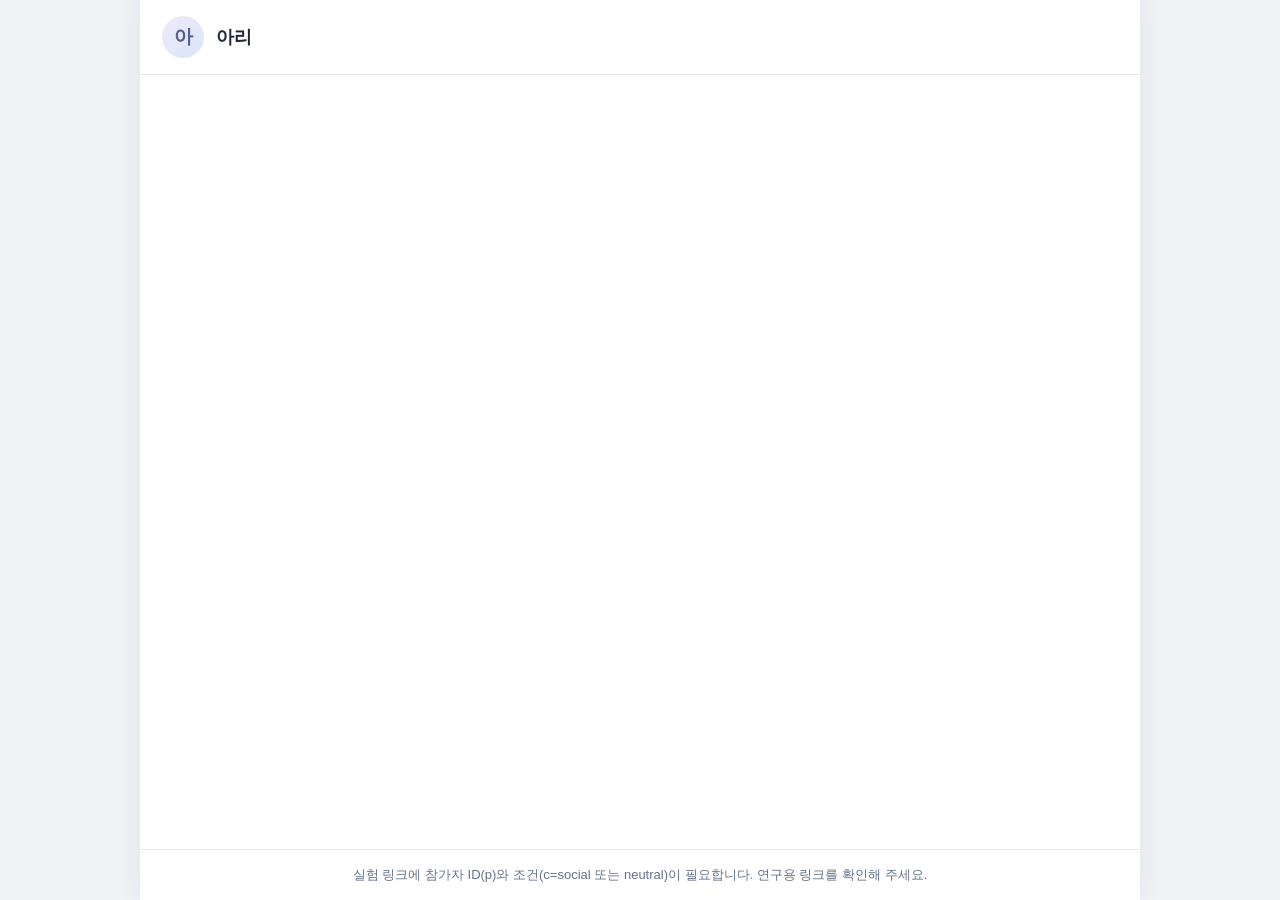
==== ari_chat_final_v3.html @ 9dbaed21 "Add files via upload" ====
<!doctype html><html lang="ko"><head><meta charset="utf-8"><meta name="viewport" content="width=device-width,initial-scale=1"><title>아리 · AI 에이전트</title><style>
*{box-sizing:border-box}body{margin:0;background:#f0f2f6;font-family:'Malgun Gothic',Arial,sans-serif;color:#202735}.chat{height:100dvh;max-width:1000px;margin:auto;background:white;display:flex;flex-direction:column;box-shadow:0 0 25px #24314a12}.header{display:flex;align-items:center;gap:12px;padding:16px 22px;border-bottom:1px solid #e8ebf0;background:#fff}.avatar{height:42px;width:42px;display:grid;place-items:center;background:linear-gradient(135deg,#eee9fa,#dbe6f7);border-radius:50%;font-size:19px;font-weight:700;color:#53608c}.name{font-size:18px;font-weight:700}.sub{font-size:12px;color:#64748b;margin-top:4px}.messages{flex:1;overflow:auto;padding:22px 32px 35px;scroll-behavior:auto}.bubble{padding:11px 15px;border-radius:16px;max-width:min(80%,620px);width:fit-content;line-height:1.6;margin:9px 0;font-size:15px;white-space:pre-wrap;overflow-wrap:anywhere}.bot{background:#f3f4f7;border-bottom-left-radius:4px}.user{background:#e0eafd;margin-left:auto;border-bottom-right-radius:4px}.controls{padding:16px 20px;border-top:1px solid #e8ebf0;background:white;display:grid;gap:9px;max-height:30vh;overflow:auto}.choice{background:#fff;border:1px solid #cbd5e1;border-radius:12px;padding:12px 14px;font-size:15px;text-align:left;cursor:pointer;color:#202735}.choice:hover{background:#eff6ff;border-color:#93b4e6}.choice:disabled{opacity:.5;cursor:default}.free{display:flex;gap:9px}.free textarea{flex:1;resize:vertical;min-height:58px;max-height:150px;padding:12px;font:inherit;border-radius:12px;border:1px solid #cbd5e1}.send{border:0;border-radius:12px;background:#316cce;color:#fff;padding:0 18px;cursor:pointer}.status{font-size:13px;color:#64748b;text-align:center}.hidden{display:none!important}</style></head><body><main class="chat"><header class="header"><div class="avatar" aria-hidden="true">아</div><div><div class="name">아리</div></div></header><section class="messages" id="messages" aria-live="polite"></section><section class="controls" id="controls"></section></main><script>
const params=new URLSearchParams(location.search);const participant=params.get('p');const condition=params.get('c');
// Current approved SMO task runs exclusion only (SMO condition 1).
// If T1 passes its original c as smo_condition, preserve it; otherwise use 1 for this exclusion-only design.
const smoCondition=params.get('smo_condition') || '1';
const T2_URL='https://qualtricsxmzgmxbmy37.qualtrics.com/jfe/form/SV_2u9qmh05wpw2RPE';
function t2Url(){const u=new URL(T2_URL);u.searchParams.set('p',participant);u.searchParams.set('c',smoCondition);u.searchParams.set('ai_condition',condition);u.searchParams.set('ari_completed','1');return u.toString();}
const messages=document.getElementById('messages'),controls=document.getElementById('controls');
const questions=[
  {
    "q": "조금 전 온라인 활동에 총 몇 명의 참가자가 접속해 있었나요?",
    "choices": [
      "2명",
      "3명",
      "4명",
      "5명 이상"
    ],
    "social": [
      "알려주셔서 감사합니다. 그럼 방금 활동에 대해 조금 더 이야기해볼게요."
    ],
    "neutral": "응답해주셔서 감사합니다."
  },
  {
    "q": "나와 같은 프로필 이미지를 선택한 참가자가 있었나요?",
    "choices": [
      "예",
      "아니요",
      "잘 모르겠다"
    ],
    "social": [
      "같은 프로필 이미지를 선택한 참가자가 있었군요. 활동 중에 눈에 띄었을 수도 있겠어요.",
      "같은 프로필 이미지를 선택한 참가자는 없었다고 기억하시는군요.",
      "같은 이미지를 선택한 사람이 있었는지는 확실하지 않으시군요. 여러 프로필을 보다 보면 기억하기 어려울 수도 있죠."
    ],
    "neutral": "응답을 확인했습니다."
  },
  {
    "q": "그럼 다른 참가자들의 프로필에 ‘좋아요’를 누를 수 있었나요?",
    "choices": [
      "예",
      "아니요",
      "잘 모르겠다"
    ],
    "social": [
      "다른 참가자들의 프로필에 ‘좋아요’를 누를 수 있었군요. 다른 참가자들에게 반응을 표현할 수 있는 활동이었네요.",
      "다른 참가자들의 프로필에 ‘좋아요’를 누를 수 없었다고 기억하시는군요.",
      "‘좋아요’를 누를 수 있었는지는 정확히 기억나지 않으시는군요. 활동 중에는 그런 부분을 놓칠 수도 있죠."
    ],
    "neutral": "네, 확인했습니다."
  },
  {
    "q": "다른 사람들이 내 프로필에 충분히 반응했다고 느끼셨나요?",
    "choices": [
      "전혀 그렇지 않았다",
      "그렇지 않았다",
      "보통이다",
      "그랬다",
      "매우 그랬다"
    ],
    "social": [
      "다른 사람들의 반응이 전혀 충분하지 않았다고 느끼셨군요. 기대했던 만큼의 반응을 받지 못했다고 느끼셨을 수도 있겠어요.",
      "다른 사람들의 반응이 충분하지 않았다고 느끼셨군요. 조금 더 많은 반응을 기대하셨을 수도 있겠어요.",
      "다른 사람들의 반응이 보통 정도라고 느끼셨군요. 특별히 충분하거나 부족하다고 느끼지는 않으셨던 것 같아요.",
      "다른 사람들이 내 프로필에 충분히 반응했다고 느끼셨군요. 받은 반응이 대체로 만족스러우셨을 수도 있겠어요.",
      "다른 사람들이 내 프로필에 아주 충분히 반응했다고 느끼셨군요. 다른 사람들의 반응을 긍정적으로 경험하신 것 같아요."
    ],
    "neutral": "알겠습니다."
  },
  {
    "q": "그럼 다른 사람들에게 무시되거나 소외되었다고 느끼셨나요?",
    "choices": [
      "전혀 그렇지 않았다",
      "그렇지 않았다",
      "보통이다",
      "그랬다",
      "매우 그랬다"
    ],
    "social": [
      "무시되거나 소외되었다는 느낌은 전혀 없으셨군요. 다른 사람들의 반응을 크게 부정적으로 받아들이지는 않으셨던 것 같아요.",
      "무시되거나 소외되었다는 느낌은 크지 않으셨군요. 활동을 비교적 편안하게 경험하셨을 수도 있겠어요.",
      "무시되거나 소외되었다는 느낌을 어느 정도 받으셨군요. 다른 사람들의 반응이 조금 아쉽게 느껴졌을 수도 있겠어요.",
      "다른 사람들에게 무시되거나 소외되었다고 느끼셨군요. 다른 사람들의 반응이 기대와 다르면 속상하거나 불편한 마음이 들 수도 있겠어요. ",
      "다른 사람들에게 무시되거나 소외되었다는 느낌이 상당히 강하셨군요. 그런 상황에서는 마음이 많이 불편하거나 속상할 수도 있을 것 같아요."
    ],
    "neutral": "그랬군요. 확인했습니다."
  },
  {
    "q": "온라인 활동을 하는 동안 자기 자신에 대해 전반적으로 어떻게 느끼셨나요?",
    "choices": [
      "매우 부정적으로 느꼈다",
      "부정적으로 느꼈다",
      "보통이다",
      "긍정적으로 느꼈다",
      "매우 긍정적으로 느꼈다"
    ],
    "social": [
      "활동 중 자신을 매우 부정적으로 느끼셨군요. 다른 사람들과 상호작용하는 과정에서 자신에 대해 그런 느낌이 들었다면 마음이 많이 불편했을 수도 있겠어요. 그렇게 느끼셨을 수도 있다는 점이 이해돼요.",
      "활동 중 자신을 부정적으로 느끼셨군요. 다른 사람들의 반응을 경험하면서 스스로에 대해 부정적인 느낌이 들었다면 마음이 편하지는 않았을 것 같아요. 그런 마음이 드는 것도 이해돼요.",
      "자기 자신에 대해 특별히 긍정적이거나 부정적으로 느끼지는 않으셨군요. 활동 중에도 자신에 대한 느낌은 비교적 중립적이셨던 것 같아요.",
      "활동 중 자신을 긍정적으로 느끼셨군요. 다른 사람들의 반응과는 별개로 자신에 대해 좋은 느낌을 유지하셨을 수도 있겠어요.",
      "활동 중 자신을 매우 긍정적으로 느끼셨군요. 자신에 대한 긍정적인 느낌이 뚜렷하셨던 것 같아요."
    ],
    "neutral": "응답해주셔서 감사합니다."
  },
  {
    "q": "그럼 다른 참가자들의 반응이 얼마나 신경 쓰였나요?",
    "choices": [
      "전혀 신경 쓰이지 않았다",
      "별로 신경 쓰이지 않았다",
      "보통이다",
      "신경 쓰였다",
      "매우 신경 쓰였다"
    ],
    "social": [
      "다른 참가자들의 반응이 전혀 신경 쓰이지 않으셨군요. 다른 사람들의 반응에 크게 영향을 받지 않으셨던 것 같아요.",
      "다른 참가자들의 반응이 크게 신경 쓰이지는 않으셨군요. 활동 중에도 다른 사람들의 반응을 많이 의식하지는 않으셨던 것 같아요.",
      "다른 참가자들의 반응이 어느 정도 신경 쓰이셨군요. 다른 사람들이 어떻게 반응하는지 관심이 가셨을 수도 있겠어요.",
      "다른 참가자들의 반응이 신경 쓰이셨군요. 내 프로필에 어떤 반응이 돌아올지 궁금해지는 상황이었을 수도 있겠어요. 다른 사람들의 반응을 의식하게 되는 것도 충분히 이해돼요.",
      "다른 참가자들의 반응을 많이 의식하셨군요. 다른 사람들이 나를 어떻게 보고 있을지 신경이 쓰이는 경험이었을 수도 있겠어요. 그런 상황에서 상대방의 반응에 민감해지는 것도 충분히 이해돼요."
    ],
    "neutral": "응답을 확인했습니다."
  },
  {
    "q": "온라인 활동을 하면서 느꼈던 점을 자유롭게 말씀해 주세요.",
    "free": true,
    "social": [
      "느낀 점을 직접 이야기해 주셔서 감사해요. 많은 도움이 되었어요."
    ],
    "neutral": "네, 응답을 확인했습니다."
  }
];
let turn=0,busy=false;const answers=[];const wait=ms=>new Promise(r=>setTimeout(r,ms));
function scrollEnd(){requestAnimationFrame(()=>{messages.scrollTop=messages.scrollHeight})}
function bubble(t,who){const el=document.createElement('div');el.className='bubble '+who;el.textContent=t;messages.append(el);scrollEnd();return el}
// Split scripted bot text into separate sentence bubbles, without changing the words.
function sentences(t){return (t.match(/[^.!?。！？]+[.!?。！？]+|[^.!?。！？]+$/g)||[t]).map(x=>x.trim()).filter(Boolean)}
async function bot(t){for(const sentence of sentences(t)){const typing=bubble('● ● ●','bot');await wait(850);typing.remove();bubble(sentence,'bot');await wait(520)}scrollEnd()}

async function next(){
 if(turn>=questions.length){
   // No chat answers stored; proceed after all 8 turns
   await bot('대화는 여기까지입니다. 응답해주셔서 감사합니다.');
   controls.innerHTML='<div class="status">대화가 완료되었습니다. 다음 설문으로 이동합니다.</div>';scrollEnd();
    await wait(1800);
    location.assign(t2Url());return}

 const q=questions[turn];controls.replaceChildren();await bot(q.q);await wait(1000);
 if(q.free){const wrap=document.createElement('div');wrap.className='free';const ta=document.createElement('textarea');ta.placeholder='느끼신 점을 입력해 주세요.';ta.maxLength=2000;const send=document.createElement('button');send.className='send';send.textContent='전송';send.onclick=()=>{const value=ta.value.trim();if(value)respond(value,0)};wrap.append(ta,send);controls.append(wrap)}
 else q.choices.forEach((c,i)=>{const b=document.createElement('button');b.className='choice';b.textContent=c;b.onclick=()=>respond(c,i);controls.append(b)});
 scrollEnd();
}
async function respond(value,index){if(busy)return;busy=true;controls.querySelectorAll('button,textarea').forEach(x=>x.disabled=true);answers.push({turn:turn+1,answer:value});bubble(value,'user');controls.replaceChildren();const q=questions[turn];const response=condition==='social'?(q.social[index]??q.social[0]):q.neutral;

await bot(response);turn++;await wait(650);busy=false;await next()}
async function start(){if(!/^[1-9][0-9]{0,5}$/.test(participant||'')||!['social','neutral'].includes(condition)||!['1','2','3'].includes(smoCondition)){controls.innerHTML='<div class="status">실험 링크에 참가자 ID(p)와 조건(c=social 또는 neutral)이 필요합니다. 연구용 링크를 확인해 주세요.</div>';return}await bot('안녕하세요. 저는 AI 에이전트 ‘아리’ 입니다.');await bot('지금부터 조금 전 온라인 활동에서 경험하신 내용에 대해 몇 가지 질문을 드릴게요.');await bot('각 질문을 읽고 당시의 경험과 가장 가까운 응답을 선택해 주세요.');next()}start();
</script></body></html>
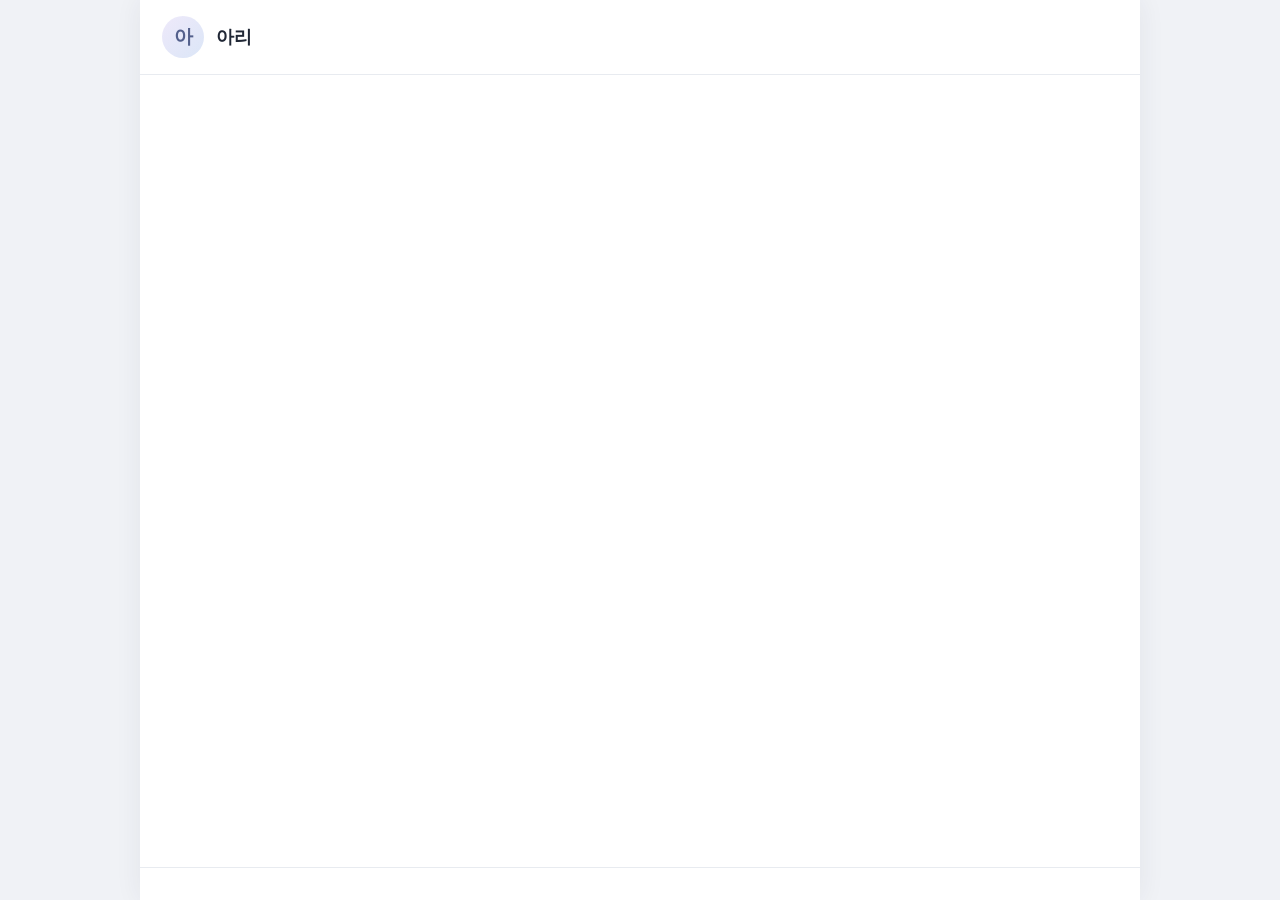
==== commit da6856e2: "Update ari_chat_final_v3.html" ====
--- a/ari_chat_final_v3.html
+++ b/ari_chat_final_v3.html
@@ -29,9 +29,9 @@
       "잘 모르겠다"
     ],
     "social": [
-      "같은 프로필 이미지를 선택한 참가자가 있었군요. 활동 중에 눈에 띄었을 수도 있겠어요.",
-      "같은 프로필 이미지를 선택한 참가자는 없었다고 기억하시는군요.",
-      "같은 이미지를 선택한 사람이 있었는지는 확실하지 않으시군요. 여러 프로필을 보다 보면 기억하기 어려울 수도 있죠."
+      "같은 이미지를 선택한 참가자가 있었군요. 활동 중에 눈에 띄었을 수도 있겠어요.",
+      "같은 이미지를 선택한 참가자는 없었다고 기억하시는군요.",
+      "여러 프로필을 보다 보면 기억하기 어려울 수도 있죠."
     ],
     "neutral": "응답을 확인했습니다."
   },
@@ -43,9 +43,9 @@
       "잘 모르겠다"
     ],
     "social": [
-      "다른 참가자들의 프로필에 ‘좋아요’를 누를 수 있었군요. 다른 참가자들에게 반응을 표현할 수 있는 활동이었네요.",
+      "프로필에 ‘좋아요’를 누를 수 있었군요. 다른 참가자들에게 반응을 표현할 수 있는 활동이었네요.",
       "다른 참가자들의 프로필에 ‘좋아요’를 누를 수 없었다고 기억하시는군요.",
-      "‘좋아요’를 누를 수 있었는지는 정확히 기억나지 않으시는군요. 활동 중에는 그런 부분을 놓칠 수도 있죠."
+      "‘좋아요’를 누를 수 있었는지는 정확히 기억나지 않으시는군요. 그런 부분을 놓칠 수도 있죠."
     ],
     "neutral": "네, 확인했습니다."
   },
@@ -59,10 +59,10 @@
       "매우 그랬다"
     ],
     "social": [
-      "다른 사람들의 반응이 전혀 충분하지 않았다고 느끼셨군요. 기대했던 만큼의 반응을 받지 못했다고 느끼셨을 수도 있겠어요.",
-      "다른 사람들의 반응이 충분하지 않았다고 느끼셨군요. 조금 더 많은 반응을 기대하셨을 수도 있겠어요.",
+      "다른 사람들의 반응이 전혀 충분하지 않았다고 느끼셨군요. 기대했던 만큼의 반응을 받지 못했다고 느끼셨을 수 있을 것 같아요.",
+      "다른 사람들의 반응이 충분하지 않았다고 느끼셨네요. 조금 더 많은 반응을 기대하셨을 수도 있겠어요.",
       "다른 사람들의 반응이 보통 정도라고 느끼셨군요. 특별히 충분하거나 부족하다고 느끼지는 않으셨던 것 같아요.",
-      "다른 사람들이 내 프로필에 충분히 반응했다고 느끼셨군요. 받은 반응이 대체로 만족스러우셨을 수도 있겠어요.",
+      "다른 사람들이 내 프로필에 충분히 반응했다고 느끼셨네요. 받은 반응이 대체로 만족스러우셨을 수도 있겠어요.",
       "다른 사람들이 내 프로필에 아주 충분히 반응했다고 느끼셨군요. 다른 사람들의 반응을 긍정적으로 경험하신 것 같아요."
     ],
     "neutral": "알겠습니다."
@@ -77,11 +77,11 @@
       "매우 그랬다"
     ],
     "social": [
-      "무시되거나 소외되었다는 느낌은 전혀 없으셨군요. 다른 사람들의 반응을 크게 부정적으로 받아들이지는 않으셨던 것 같아요.",
-      "무시되거나 소외되었다는 느낌은 크지 않으셨군요. 활동을 비교적 편안하게 경험하셨을 수도 있겠어요.",
-      "무시되거나 소외되었다는 느낌을 어느 정도 받으셨군요. 다른 사람들의 반응이 조금 아쉽게 느껴졌을 수도 있겠어요.",
-      "다른 사람들에게 무시되거나 소외되었다고 느끼셨군요. 다른 사람들의 반응이 기대와 다르면 속상하거나 불편한 마음이 들 수도 있겠어요. ",
-      "다른 사람들에게 무시되거나 소외되었다는 느낌이 상당히 강하셨군요. 그런 상황에서는 마음이 많이 불편하거나 속상할 수도 있을 것 같아요."
+      "소외되거나 무시당했다는 느낌은 전혀 없으셨군요. 다른 사람들의 반응을 크게 부정적으로 받아들이지는 않으셨던 것 같아요.",
+      "무시되거나 소외되었다는 느낌은 크지 않으셨네요. 활동을 비교적 편안하게 경험하셨을 수도 있겠어요.",
+      "다른 사람들에게 어느 정도 무시되거나 소외되었다는 느낌을 받으셨군요. 반응이 조금 아쉽게 느껴졌을 수도 있겠어요.",
+      "다른 사람들에게 무시되거나 소외되었다고 느끼셨네요. 다른 사람들의 반응이 기대와 다르면 속상하거나 불편한 마음이 들 수도 있죠.",
+      "다른 사람들에게 무시되거나 소외되었다는 느낌을 상당히 받으셨군요. 그런 상황에서는 마음이 많이 불편하거나 속상할 수도 있을 것 같아요."
     ],
     "neutral": "그랬군요. 확인했습니다."
   },
@@ -95,11 +95,11 @@
       "매우 긍정적으로 느꼈다"
     ],
     "social": [
-      "활동 중 자신을 매우 부정적으로 느끼셨군요. 다른 사람들과 상호작용하는 과정에서 자신에 대해 그런 느낌이 들었다면 마음이 많이 불편했을 수도 있겠어요. 그렇게 느끼셨을 수도 있다는 점이 이해돼요.",
-      "활동 중 자신을 부정적으로 느끼셨군요. 다른 사람들의 반응을 경험하면서 스스로에 대해 부정적인 느낌이 들었다면 마음이 편하지는 않았을 것 같아요. 그런 마음이 드는 것도 이해돼요.",
+      "자신을 매우 부정적으로 느끼셨군요. 자신에 대해 그런 느낌이 들었다면 마음이 많이 불편했을 것 같아요. 그렇게 느끼셨을 수도 있다는 점이 이해돼요.",
+      "자신을 부정적으로 느끼셨군요. 스스로에 대해 부정적인 느낌이 들었다면 마음이 편하지는 않았을 것 같아요. 그런 마음이 드는 것도 이해돼요.",
       "자기 자신에 대해 특별히 긍정적이거나 부정적으로 느끼지는 않으셨군요. 활동 중에도 자신에 대한 느낌은 비교적 중립적이셨던 것 같아요.",
-      "활동 중 자신을 긍정적으로 느끼셨군요. 다른 사람들의 반응과는 별개로 자신에 대해 좋은 느낌을 유지하셨을 수도 있겠어요.",
-      "활동 중 자신을 매우 긍정적으로 느끼셨군요. 자신에 대한 긍정적인 느낌이 뚜렷하셨던 것 같아요."
+      "활동 중 자기 자신을 긍정적으로 느끼셨네요. 다른 사람들의 반응과는 별개로 자신에 대해 좋은 느낌을 유지하셨을 수도 있겠어요.",
+      "활동 중 자기 자신을 매우 긍정적으로 느끼셨군요. 자신에 대한 긍정적인 느낌을 뚜렷하게 경험하셨다는 점이 인상적이네요."
     ],
     "neutral": "응답해주셔서 감사합니다."
   },
@@ -114,10 +114,10 @@
     ],
     "social": [
       "다른 참가자들의 반응이 전혀 신경 쓰이지 않으셨군요. 다른 사람들의 반응에 크게 영향을 받지 않으셨던 것 같아요.",
-      "다른 참가자들의 반응이 크게 신경 쓰이지는 않으셨군요. 활동 중에도 다른 사람들의 반응을 많이 의식하지는 않으셨던 것 같아요.",
+      "다른 참가자들의 반응이 크게 신경 쓰이지는 않으셨네요. 활동 중에도 다른 사람들의 반응을 많이 의식하지는 않으셨던 것 같아요.",
       "다른 참가자들의 반응이 어느 정도 신경 쓰이셨군요. 다른 사람들이 어떻게 반응하는지 관심이 가셨을 수도 있겠어요.",
-      "다른 참가자들의 반응이 신경 쓰이셨군요. 내 프로필에 어떤 반응이 돌아올지 궁금해지는 상황이었을 수도 있겠어요. 다른 사람들의 반응을 의식하게 되는 것도 충분히 이해돼요.",
-      "다른 참가자들의 반응을 많이 의식하셨군요. 다른 사람들이 나를 어떻게 보고 있을지 신경이 쓰이는 경험이었을 수도 있겠어요. 그런 상황에서 상대방의 반응에 민감해지는 것도 충분히 이해돼요."
+      "다른 참가자들의 반응이 신경 쓰이셨군요. 내 프로필에 어떤 반응이 돌아올지 궁금해지는 상황이었을 수도 있을 것 같아요. 반응을 의식하게 되는 것도 충분히 이해돼요.",
+      "다른 참가자들의 반응을 많이 의식하셨군요. 다른 사람들이 나를 어떻게 보고 있을지 신경이 쓰이는 경험이었을 것 같아요. 상대방의 반응에 민감해지는 것도 충분히 이해돼요."
     ],
     "neutral": "응답을 확인했습니다."
   },
@@ -125,7 +125,7 @@
     "q": "온라인 활동을 하면서 느꼈던 점을 자유롭게 말씀해 주세요.",
     "free": true,
     "social": [
-      "느낀 점을 직접 이야기해 주셔서 감사해요. 많은 도움이 되었어요."
+      "느낀 점을 직접 이야기해 주셨네요. 어떤 경험이었든 편하게 말씀해 주셔서 고마워요.
     ],
     "neutral": "네, 응답을 확인했습니다."
   }
@@ -154,4 +154,4 @@
 
 await bot(response);turn++;await wait(650);busy=false;await next()}
 async function start(){if(!/^[1-9][0-9]{0,5}$/.test(participant||'')||!['social','neutral'].includes(condition)||!['1','2','3'].includes(smoCondition)){controls.innerHTML='<div class="status">실험 링크에 참가자 ID(p)와 조건(c=social 또는 neutral)이 필요합니다. 연구용 링크를 확인해 주세요.</div>';return}await bot('안녕하세요. 저는 AI 에이전트 ‘아리’ 입니다.');await bot('지금부터 조금 전 온라인 활동에서 경험하신 내용에 대해 몇 가지 질문을 드릴게요.');await bot('각 질문을 읽고 당시의 경험과 가장 가까운 응답을 선택해 주세요.');next()}start();
-</script></body></html>+</script></body></html>
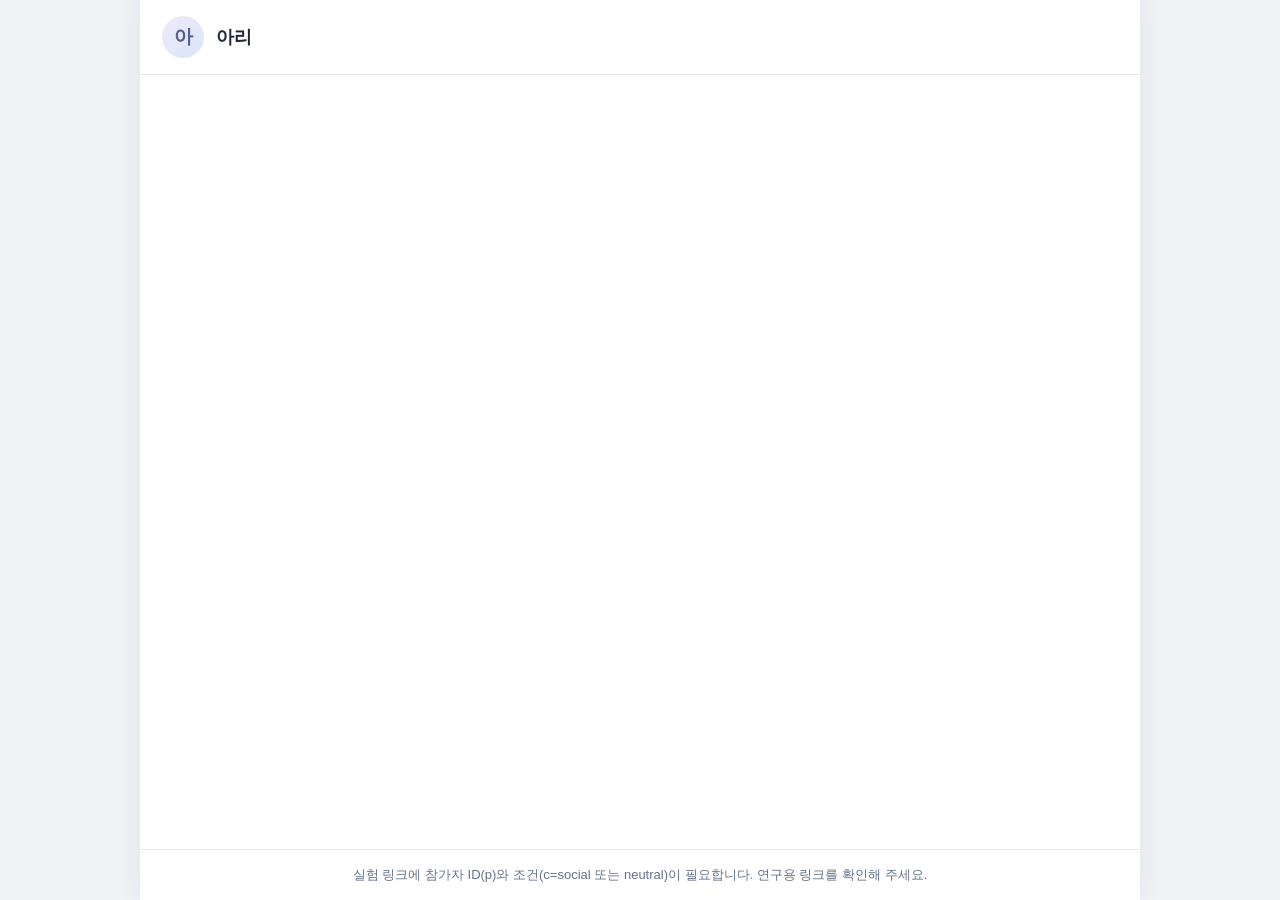
==== commit b1d5b32d: "Update ari_chat_final_v3.html" ====
--- a/ari_chat_final_v3.html
+++ b/ari_chat_final_v3.html
@@ -125,7 +125,7 @@
     "q": "온라인 활동을 하면서 느꼈던 점을 자유롭게 말씀해 주세요.",
     "free": true,
     "social": [
-      "느낀 점을 직접 이야기해 주셨네요. 어떤 경험이었든 편하게 말씀해 주셔서 고마워요.
+      "느낀 점을 직접 이야기해 주셨네요. 어떤 경험이었든 편하게 말씀해 주셔서 고마워요."
     ],
     "neutral": "네, 응답을 확인했습니다."
   }
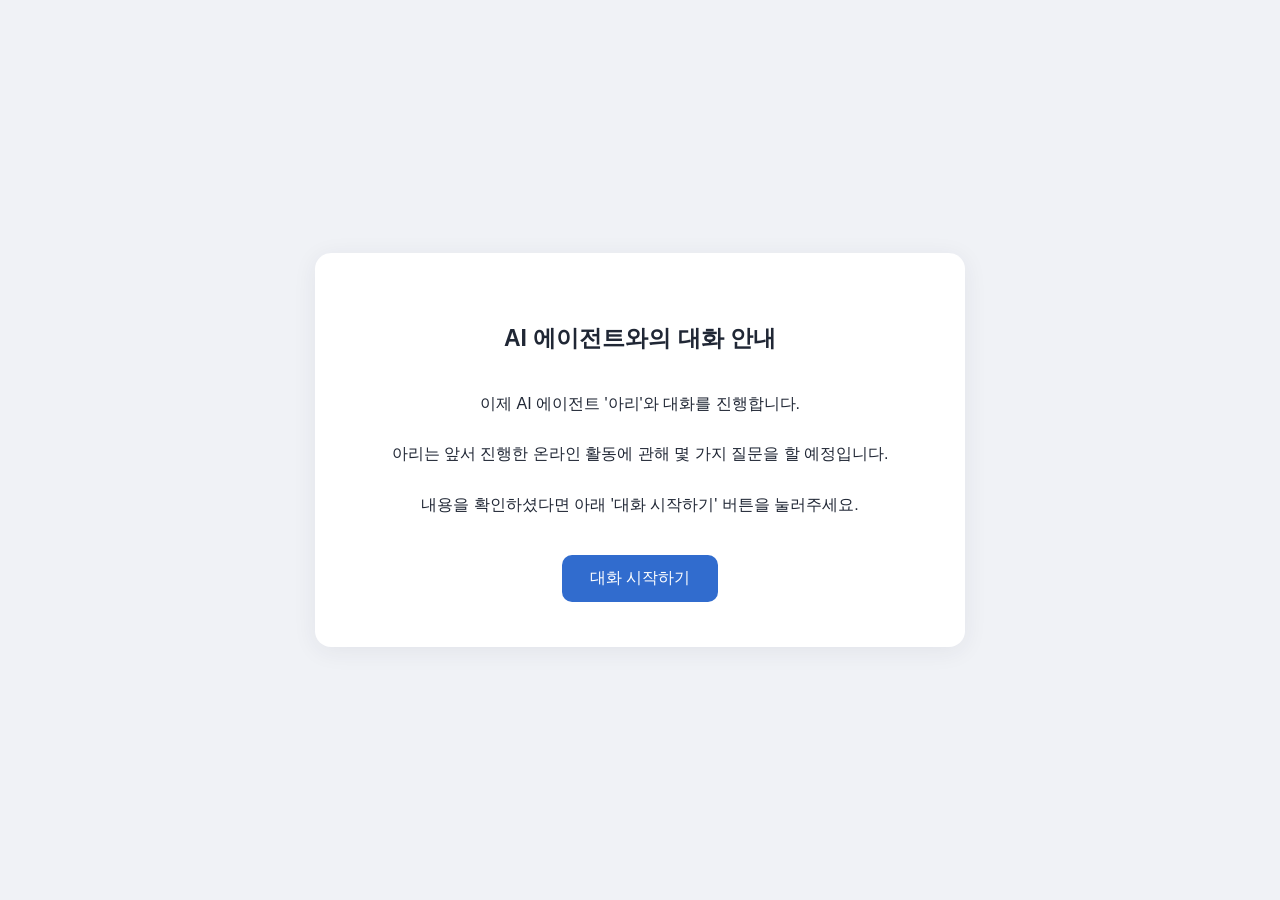
==== commit 75705d75: "Update ari_chat_final_v3.html" ====
--- a/ari_chat_final_v3.html
+++ b/ari_chat_final_v3.html
@@ -1,5 +1,85 @@
 <!doctype html><html lang="ko"><head><meta charset="utf-8"><meta name="viewport" content="width=device-width,initial-scale=1"><title>아리 · AI 에이전트</title><style>
-*{box-sizing:border-box}body{margin:0;background:#f0f2f6;font-family:'Malgun Gothic',Arial,sans-serif;color:#202735}.chat{height:100dvh;max-width:1000px;margin:auto;background:white;display:flex;flex-direction:column;box-shadow:0 0 25px #24314a12}.header{display:flex;align-items:center;gap:12px;padding:16px 22px;border-bottom:1px solid #e8ebf0;background:#fff}.avatar{height:42px;width:42px;display:grid;place-items:center;background:linear-gradient(135deg,#eee9fa,#dbe6f7);border-radius:50%;font-size:19px;font-weight:700;color:#53608c}.name{font-size:18px;font-weight:700}.sub{font-size:12px;color:#64748b;margin-top:4px}.messages{flex:1;overflow:auto;padding:22px 32px 35px;scroll-behavior:auto}.bubble{padding:11px 15px;border-radius:16px;max-width:min(80%,620px);width:fit-content;line-height:1.6;margin:9px 0;font-size:15px;white-space:pre-wrap;overflow-wrap:anywhere}.bot{background:#f3f4f7;border-bottom-left-radius:4px}.user{background:#e0eafd;margin-left:auto;border-bottom-right-radius:4px}.controls{padding:16px 20px;border-top:1px solid #e8ebf0;background:white;display:grid;gap:9px;max-height:30vh;overflow:auto}.choice{background:#fff;border:1px solid #cbd5e1;border-radius:12px;padding:12px 14px;font-size:15px;text-align:left;cursor:pointer;color:#202735}.choice:hover{background:#eff6ff;border-color:#93b4e6}.choice:disabled{opacity:.5;cursor:default}.free{display:flex;gap:9px}.free textarea{flex:1;resize:vertical;min-height:58px;max-height:150px;padding:12px;font:inherit;border-radius:12px;border:1px solid #cbd5e1}.send{border:0;border-radius:12px;background:#316cce;color:#fff;padding:0 18px;cursor:pointer}.status{font-size:13px;color:#64748b;text-align:center}.hidden{display:none!important}</style></head><body><main class="chat"><header class="header"><div class="avatar" aria-hidden="true">아</div><div><div class="name">아리</div></div></header><section class="messages" id="messages" aria-live="polite"></section><section class="controls" id="controls"></section></main><script>
+*{box-sizing:border-box}body{margin:0;background:#f0f2f6;font-family:'Malgun Gothic',Arial,sans-serif;color:#202735}.chat{height:100dvh;max-width:1000px;margin:auto;background:white;display:flex;flex-direction:column;box-shadow:0 0 25px #24314a12}.header{display:flex;align-items:center;gap:12px;padding:16px 22px;border-bottom:1px solid #e8ebf0;background:#fff}.avatar{height:42px;width:42px;display:grid;place-items:center;background:linear-gradient(135deg,#eee9fa,#dbe6f7);border-radius:50%;font-size:19px;font-weight:700;color:#53608c}.name{font-size:18px;font-weight:700}.sub{font-size:12px;color:#64748b;margin-top:4px}.messages{flex:1;overflow:auto;padding:22px 32px 35px;scroll-behavior:auto}.bubble{padding:11px 15px;border-radius:16px;max-width:min(80%,620px);width:fit-content;line-height:1.6;margin:9px 0;font-size:15px;white-space:pre-wrap;overflow-wrap:anywhere}.bot{background:#f3f4f7;border-bottom-left-radius:4px}.user{background:#e0eafd;margin-left:auto;border-bottom-right-radius:4px}.controls{padding:16px 20px;border-top:1px solid #e8ebf0;background:white;display:grid;gap:9px;max-height:30vh;overflow:auto}.choice{background:#fff;border:1px solid #cbd5e1;border-radius:12px;padding:12px 14px;font-size:15px;text-align:left;cursor:pointer;color:#202735}.choice:hover{background:#eff6ff;border-color:#93b4e6}.choice:disabled{opacity:.5;cursor:default}.free{display:flex;gap:9px}.free textarea{flex:1;resize:vertical;min-height:58px;max-height:150px;padding:12px;font:inherit;border-radius:12px;border:1px solid #cbd5e1}.send{border:0;border-radius:12px;background:#316cce;color:#fff;padding:0 18px;cursor:pointer}.status{font-size:13px;color:#64748b;text-align:center}
+.hidden{display:none!important}
+
+.intro-screen{
+  min-height:100dvh;
+  display:flex;
+  align-items:center;
+  justify-content:center;
+  padding:24px;
+  background:#f0f2f6;
+}
+
+.intro-box{
+  width:100%;
+  max-width:650px;
+  background:white;
+  padding:45px 40px;
+  border-radius:16px;
+  box-shadow:0 4px 24px #24314a12;
+  text-align:center;
+  line-height:1.9;
+}
+
+.intro-box h2{
+  font-size:23px;
+  margin-bottom:28px;
+}
+
+.intro-box p{
+  font-size:16px;
+  margin-bottom:20px;
+}
+
+.start-button{
+  margin-top:15px;
+  padding:13px 28px;
+  background:#316cce;
+  color:white;
+  border:0;
+  border-radius:10px;
+  font-size:16px;
+  cursor:pointer;
+}
+
+.start-button:hover{
+  background:#2458ac;
+}
+</style>
+
+</head>
+<body>
+
+<div id="ari-intro" class="intro-screen">
+  <div class="intro-box">
+    <h2>AI 에이전트와의 대화 안내</h2>
+
+    <p>
+      이제 AI 에이전트 '아리'와 대화를 진행합니다.
+    </p>
+
+    <p>
+      아리는 앞서 진행한 온라인 활동에 관해
+      몇 가지 질문을 할 예정입니다.
+    </p>
+
+    <p>
+      내용을 확인하셨다면 아래
+      '대화 시작하기' 버튼을 눌러주세요.
+    </p>
+
+    <button
+      type="button"
+      id="start-ari"
+      class="start-button">
+      대화 시작하기
+    </button>
+  </div>
+</div>
+
+<main class="chat hidden">
+<header class="header"><div class="avatar" aria-hidden="true">아</div><div><div class="name">아리</div></div></header><section class="messages" id="messages" aria-live="polite"></section><section class="controls" id="controls"></section></main><script>
 const params=new URLSearchParams(location.search);const participant=params.get('p');const condition=params.get('c');
 // Current approved SMO task runs exclusion only (SMO condition 1).
 // If T1 passes its original c as smo_condition, preserve it; otherwise use 1 for this exclusion-only design.
@@ -116,8 +196,8 @@
       "다른 참가자들의 반응이 전혀 신경 쓰이지 않으셨군요. 다른 사람들의 반응에 크게 영향을 받지 않으셨던 것 같아요.",
       "다른 참가자들의 반응이 크게 신경 쓰이지는 않으셨네요. 활동 중에도 다른 사람들의 반응을 많이 의식하지는 않으셨던 것 같아요.",
       "다른 참가자들의 반응이 어느 정도 신경 쓰이셨군요. 다른 사람들이 어떻게 반응하는지 관심이 가셨을 수도 있겠어요.",
-      "다른 참가자들의 반응이 신경 쓰이셨군요. 내 프로필에 어떤 반응이 돌아올지 궁금해지는 상황이었을 수도 있을 것 같아요. 반응을 의식하게 되는 것도 충분히 이해돼요.",
-      "다른 참가자들의 반응을 많이 의식하셨군요. 다른 사람들이 나를 어떻게 보고 있을지 신경이 쓰이는 경험이었을 것 같아요. 상대방의 반응에 민감해지는 것도 충분히 이해돼요."
+      "다른 참가자들의 반응이 신경 쓰이셨군요. 어떤 반응이 돌아올지 궁금해지는 상황이었을 것 같아요. 그렇게 의식하게 되는 것도 충분히 이해될 것 같아요.",
+      "다른 참가자들의 반응을 많이 의식하셨군요. 나를 어떻게 보고 있을지 신경 쓰이는 경험이었을 것 같아요. 상대방의 반응에 민감해지는 것도 충분히 이해가 되네요."
     ],
     "neutral": "응답을 확인했습니다."
   },
@@ -125,7 +205,7 @@
     "q": "온라인 활동을 하면서 느꼈던 점을 자유롭게 말씀해 주세요.",
     "free": true,
     "social": [
-      "느낀 점을 직접 이야기해 주셨네요. 어떤 경험이었든 편하게 말씀해 주셔서 고마워요."
+      "느낀 점을 이야기해 주셔서 감사해요. 많은 도움이 되었어요."
     ],
     "neutral": "네, 응답을 확인했습니다."
   }
@@ -153,5 +233,18 @@
 async function respond(value,index){if(busy)return;busy=true;controls.querySelectorAll('button,textarea').forEach(x=>x.disabled=true);answers.push({turn:turn+1,answer:value});bubble(value,'user');controls.replaceChildren();const q=questions[turn];const response=condition==='social'?(q.social[index]??q.social[0]):q.neutral;
 
 await bot(response);turn++;await wait(650);busy=false;await next()}
-async function start(){if(!/^[1-9][0-9]{0,5}$/.test(participant||'')||!['social','neutral'].includes(condition)||!['1','2','3'].includes(smoCondition)){controls.innerHTML='<div class="status">실험 링크에 참가자 ID(p)와 조건(c=social 또는 neutral)이 필요합니다. 연구용 링크를 확인해 주세요.</div>';return}await bot('안녕하세요. 저는 AI 에이전트 ‘아리’ 입니다.');await bot('지금부터 조금 전 온라인 활동에서 경험하신 내용에 대해 몇 가지 질문을 드릴게요.');await bot('각 질문을 읽고 당시의 경험과 가장 가까운 응답을 선택해 주세요.');next()}start();
+async function start(){if(!/^[1-9][0-9]{0,5}$/.test(participant||'')||!['social','neutral'].includes(condition)||!['1','2','3'].includes(smoCondition)){controls.innerHTML='<div class="status">실험 링크에 참가자 ID(p)와 조건(c=social 또는 neutral)이 필요합니다. 연구용 링크를 확인해 주세요.</div>';return}await bot('안녕하세요. 저는 AI 에이전트 ‘아리’ 입니다.');await bot('지금부터 조금 전 온라인 활동에서 경험하신 내용에 대해 몇 가지 질문을 드릴게요.');await bot('각 질문을 읽고 당시의 경험과 가장 가까운 응답을 선택해 주세요.');next()}
+document.getElementById('start-ari').addEventListener('click', function() {
+
+  // 안내 화면 숨기기
+  document.getElementById('ari-intro').classList.add('hidden');
+
+  // 아리 채팅 화면 표시
+  document.querySelector('main.chat').classList.remove('hidden');
+
+  // 기존 아리 대화 시작
+  start();
+
+});
+
 </script></body></html>
